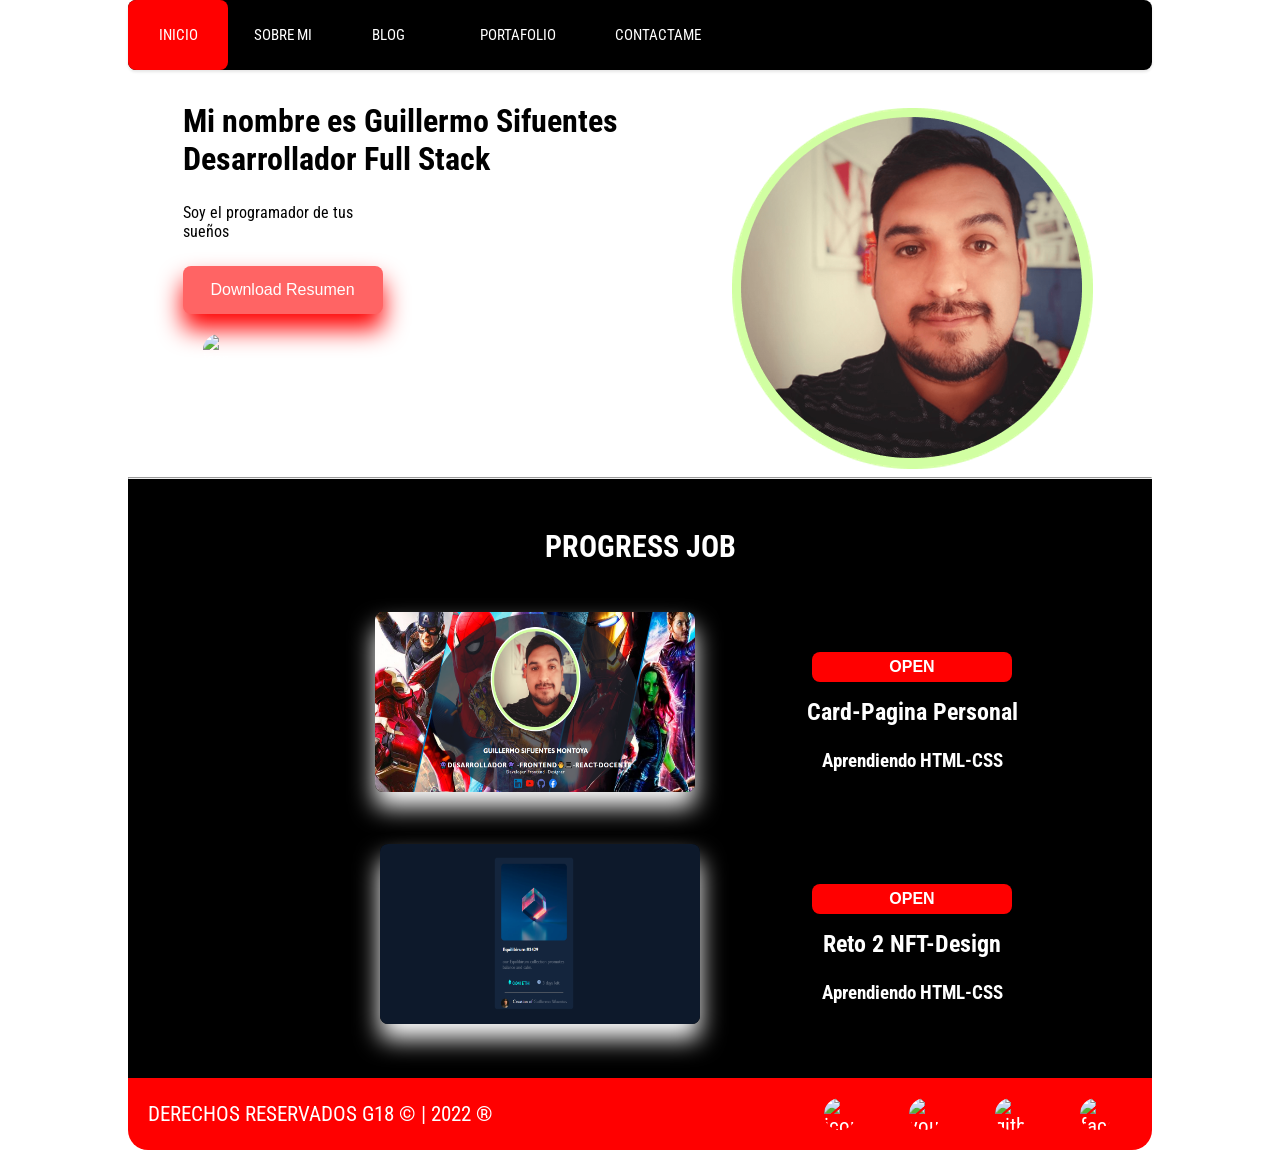
==== index.html @ c0bbfa3f "completo semana4" ====
<!DOCTYPE html>
<html lang="en">
  <head>
    <meta charset="UTF-8" />
    <!-- Primary Meta Tags -->
    <title>FRONTEND🧑‍💻​-G18</title>
    <meta name="title" content="PAGINA PERSONAL" />
    <meta
      name="description"
      content="ES UNA PAGINA QUE AYUDA A PRENDER HTML Y CSS"
    />

    <!-- Open Graph / Facebook -->
    <meta property="og:type" content="website" />
    <meta property="og:url" content="https://frontend-g18.vercel.app/" />
    <meta property="og:title" content="PAGINA PERSONAL" />
    <meta
      property="og:description"
      content="ES UNA PAGINA QUE AYUDA A PRENDER HTML Y CSS"
    />
    <meta
      property="og:image"
      content="https://i.postimg.cc/k44qmQtg/porta-g18.png"
    />

    <!-- Twitter -->
    <meta property="twitter:card" content="summary_large_image" />
    <meta property="twitter:url" content="https://frontend-g18.vercel.app/" />
    <meta property="twitter:title" content="PAGINA PERSONAL" />
    <meta
      property="twitter:description"
      content="ES UNA PAGINA QUE AYUDA A PRENDER HTML Y CSS"
    />
    <meta
      property="twitter:image"
      content="https://i.postimg.cc/k44qmQtg/porta-g18.png"
    />
    <link rel="preconnect" href="https://fonts.googleapis.com" />
    <link rel="preconnect" href="https://fonts.gstatic.com" crossorigin />
    <link
      href="https://fonts.googleapis.com/css2?family=Roboto+Condensed:wght@700&display=swap"
      rel="stylesheet"
    />

    <meta http-equiv="X-UA-Compatible" content="IE=edge" />
    <meta name="viewport" content="width=device-width, initial-scale=1.0" />
    <link rel="stylesheet" href="./semana2/styles/styles.css" />
    <title>Frontend-G18</title>
  </head>
  <body>
    <main class="wrap">
      <!-- esto es el encabezado -->
      <header class="header">
        <nav>
          <a href="#">INICIO</a>
          <a href="#">SOBRE MI</a>
          <a href="#">Blog</a>
          <a href="#">PORTAFOLIO</a>
          <a href="#">CONTACTAME</a>
          <div class="animation start-home"></div>
        </nav>
      </header>

      <section class="banner">
        <div>
          <h1 class="title">Mi nombre es Guillermo Sifuentes</h1>
          <h2 class="title">Desarrollador Full Stack</h2>
          <p class="resume">Soy el programador de tus sueños</p>
          <button class="btn-primary">Download Resumen</button>
          <div class="icons">
            <a
              href="https://www.linkedin.com/in/guillermo-s-a20304194/"
              class="footer__link-icon-container"
              ><img
                src="https://i.postimg.cc/hv24kKrN/icone-linkedin-ronde-noire.png"
                alt="icon-linkdin"
                class="footer__link-icon"/></a>
  
            <a href="https://www.youtube.com/watch?v=FrGFLl0voQc" class="footer__link-icon-container"
              ><img
                src="https://i.postimg.cc/264VKpgf/youtube-black.png"
                alt=""
                class="footer__link-icon"
            /></a>  
            <a
              href="https://github.com/guillermosifu"
              class="footer__link-icon-container"
              ><img
                src="https://i.postimg.cc/s2WXMdjZ/github.png"
                alt=""
                class="footer__link-icon"
            /></a>
  
            <a href="" class="footer__link-icon-container"
              ><img
                src="https://i.postimg.cc/4xJbvP7d/facebook-icone-noir.png"
                alt=""
                class="footer__link-icon"
            /></a>
          </div>
        </div>      
        <div>
          <img class="img-profile" src="./semana2/src/portfol.png" alt="" />
        </div>        
      </section>
      
      <hr />
      <section class="section-works">
        <div>
          <h4 class="title-section">PROGRESS JOB</h4>
          <div class="card">
            <div>
              <a href="./semana2/practica/paginapersonal.html" target="_blank">
                <img src="./semana2/src/personal-card.png" alt="" />
              </a>
            </div>
            <div class="container-detail">
              <a href="./semana2/practica/paginapersonal.html" target="_blank">
                <button class="btn-detail">OPEN</button></a
              >
              <h2 class="title-container">Card-Pagina Personal</h2>
              <h3 class="title-container short">Aprendiendo HTML-CSS</h3>
            </div>
          </div>
        </div>
        <div>
          <div class="card">
            <div>
              <a href="./semana2/reto2/index.html" target="_blank">
                <img src="./semana2/src/reto2.png" alt="" />
              </a>
            </div>
            <div class="container-detail">
              <a href="./semana2/reto2/index.html" target="_blank">
                <button class="btn-detail">OPEN</button></a
              >
              <h2 class="title-container">Reto 2 NFT-Design</h2>
              <h3 class="title-container short">Aprendiendo HTML-CSS</h3>
            </div>
          </div>
        </div>
      </section>
      <footer class="footer">
        <p>DERECHOS RESERVADOS G18 © | 2022 ®</p>
        <div class="icons">
          <a
            href="https://www.linkedin.com/in/guillermo-s-a20304194/"
            class="footer__link-icon-container"
            ><img
              src="https://i.postimg.cc/hv24kKrN/icone-linkedin-ronde-noire.png"
              alt="icon-linkdin"
              class="footer__link-icon"/></a>

          <a href="https://www.youtube.com/watch?v=FrGFLl0voQc" class="footer__link-icon-container"
            ><img
              src="https://i.postimg.cc/264VKpgf/youtube-black.png"
              alt="youtube"
              class="footer__link-icon"
          /></a>  
          <a
            href="https://github.com/guillermosifu"
            class="footer__link-icon-container"
            ><img
              src="https://i.postimg.cc/s2WXMdjZ/github.png"
              alt="github"
              class="footer__link-icon"
          /></a>

          <a href="" class="footer__link-icon-container"
            ><img
              src="https://i.postimg.cc/4xJbvP7d/facebook-icone-noir.png"
              alt="facebook"
              class="footer__link-icon"
          /></a>
        </div>
      </footer>
    </main>
  </body>
  <footer></footer>
</html>
---- semana2/styles/styles.css ----
*{
    margin: 0;
    padding: 0;
}

body{
   font-family: 'Roboto Condensed', sans-serif; 
    
}

.wrap{  
margin-left: 10%;
margin-right: 10%;    
}

/* HEADER ANIMADO */
.header{
  width: 100%;
}
 nav{
	position: relative;	
	width: 100%;
	height: 70px;
	background: #000;
	border-radius: 8px;
	font-size: 0;
	box-shadow: 0 2px 3px 0 rgba(0,0,0,.1);
}
nav a{
	font-size: 15px;
	text-transform: uppercase;
	color: white;
	text-decoration: none;
	line-height: 70px;
	position: relative;
	z-index: 1;
	display: inline-block;
	text-align: center;
}
nav .animation{
	position: absolute;
	height: 100%;
	/* height: 5px; */
	top: 0;
	/* bottom: 0; */
	z-index: 0;
	background: red;
	border-radius: 8px;
	transition: all .5s ease 0s;
}
nav a:nth-child(1){
	width: 100px;
}
nav .start-home, a:nth-child(1):hover~.animation{
	width: 100px;
	left: 0;
}
nav a:nth-child(2){
	width: 110px;
}
nav a:nth-child(2):hover~.animation{
	width: 110px;
	left: 100px;
}
nav a:nth-child(3){
	width: 100px;
}
nav a:nth-child(3):hover~.animation{
	width: 100px;
	left: 210px;
}
nav a:nth-child(4){
	width: 160px;
}
nav a:nth-child(4):hover~.animation{
	width: 160px;
	left: 310px;
}
nav a:nth-child(5){
	width: 120px;
}
nav a:nth-child(5):hover~.animation{
	width: 120px;
	left: 470px;
}


 /* section one */
 .banner{
   margin-top: 2rem;
   width: 100%;   
   display: flex;
    justify-content: space-around;
 }
 .title{
    font-size: 2em;
 }

 .resume{
    width: 45%;
    margin-top: 25px;
    margin-bottom: 25px;
 }

 /* boton animado */
 .btn-primary{
    width: 200px;
    background-color: #ff6464;
    color: #fff;
    border: none;
    padding: 15px;
    border-radius: 8px;
    cursor: pointer;
    font-size: 1rem;
    box-shadow: 0 15px 25px red;
    animation-name: boton-volador;
    animation-duration: 5s;
    animation-iteration-count:2;

 }
 @keyframes boton-volador{
    from{
        margin-left: 100%;
    }
    to{
        margin-left: 7%;
    }
 
 }
 

 .btn-primary:hover{
    background-color: yellow;
    color: black;
    font-weight: bold;
  
 }

 .img-profile{    
    border-radius: 50%;
 }
.title-section{
   color: #fff;
  text-align: center;
    font-size: 30px;
}

/* section works */
.section-works{   
   background-color: #000;
   padding: 50px;
  
}
.container-detail{ 
   padding-top: 40px;    
   text-align: center;
}
.btn-detail{
   color: #fff;
   margin-bottom: 1rem;   
   width: 200px;
   height: 30px;
   border: none;
   border-radius: 8px;
   background-color: red;
   font-weight: 700;
   font-size: 16px;
   cursor: pointer; 
}
a{
   width: 100%;
   color: #fff;
   text-decoration: none;
}


.title-container{
   color: #fff;
   margin-bottom: 1em;
}

 .card{
    margin-top: 3rem;
    display: flex;
    justify-content: center;
    
 }
 .card div{
    margin-left:7rem;
 }

 .card div img{
    width: 20rem;
    height: 180px;
    border-radius: 8px;
    box-shadow: 0 15px 25px ;
 }

 .card div img:hover{
    box-shadow: 0 25px 30px red ;
 }

 /* footer */

 .footer{
   background-color: red;
   padding: 20px;
   border-bottom-left-radius: 20px;
   border-bottom-right-radius: 20px;   
   height: 2rem;
   text-align: center;
   font-size: 21px;
   color: #fff;
   display: flex;
   gap: 1rem;
   justify-content: center;
   justify-content: space-between;
   align-items: center;

}

.icons{
   width: 18rem;
   height: 2rem;
   display: flex;
   justify-content: space-between;   
   padding: 20px; 
}

.footer__link-icon-container{
   display: flex;
   transition: all 0.5s;
   max-width: 2rem;
   
}

.footer__link-icon-container:hover{
   transform: scale(1.25);
}

.footer__link-icon{
   width: 100%;
   border-radius: 50%;
}
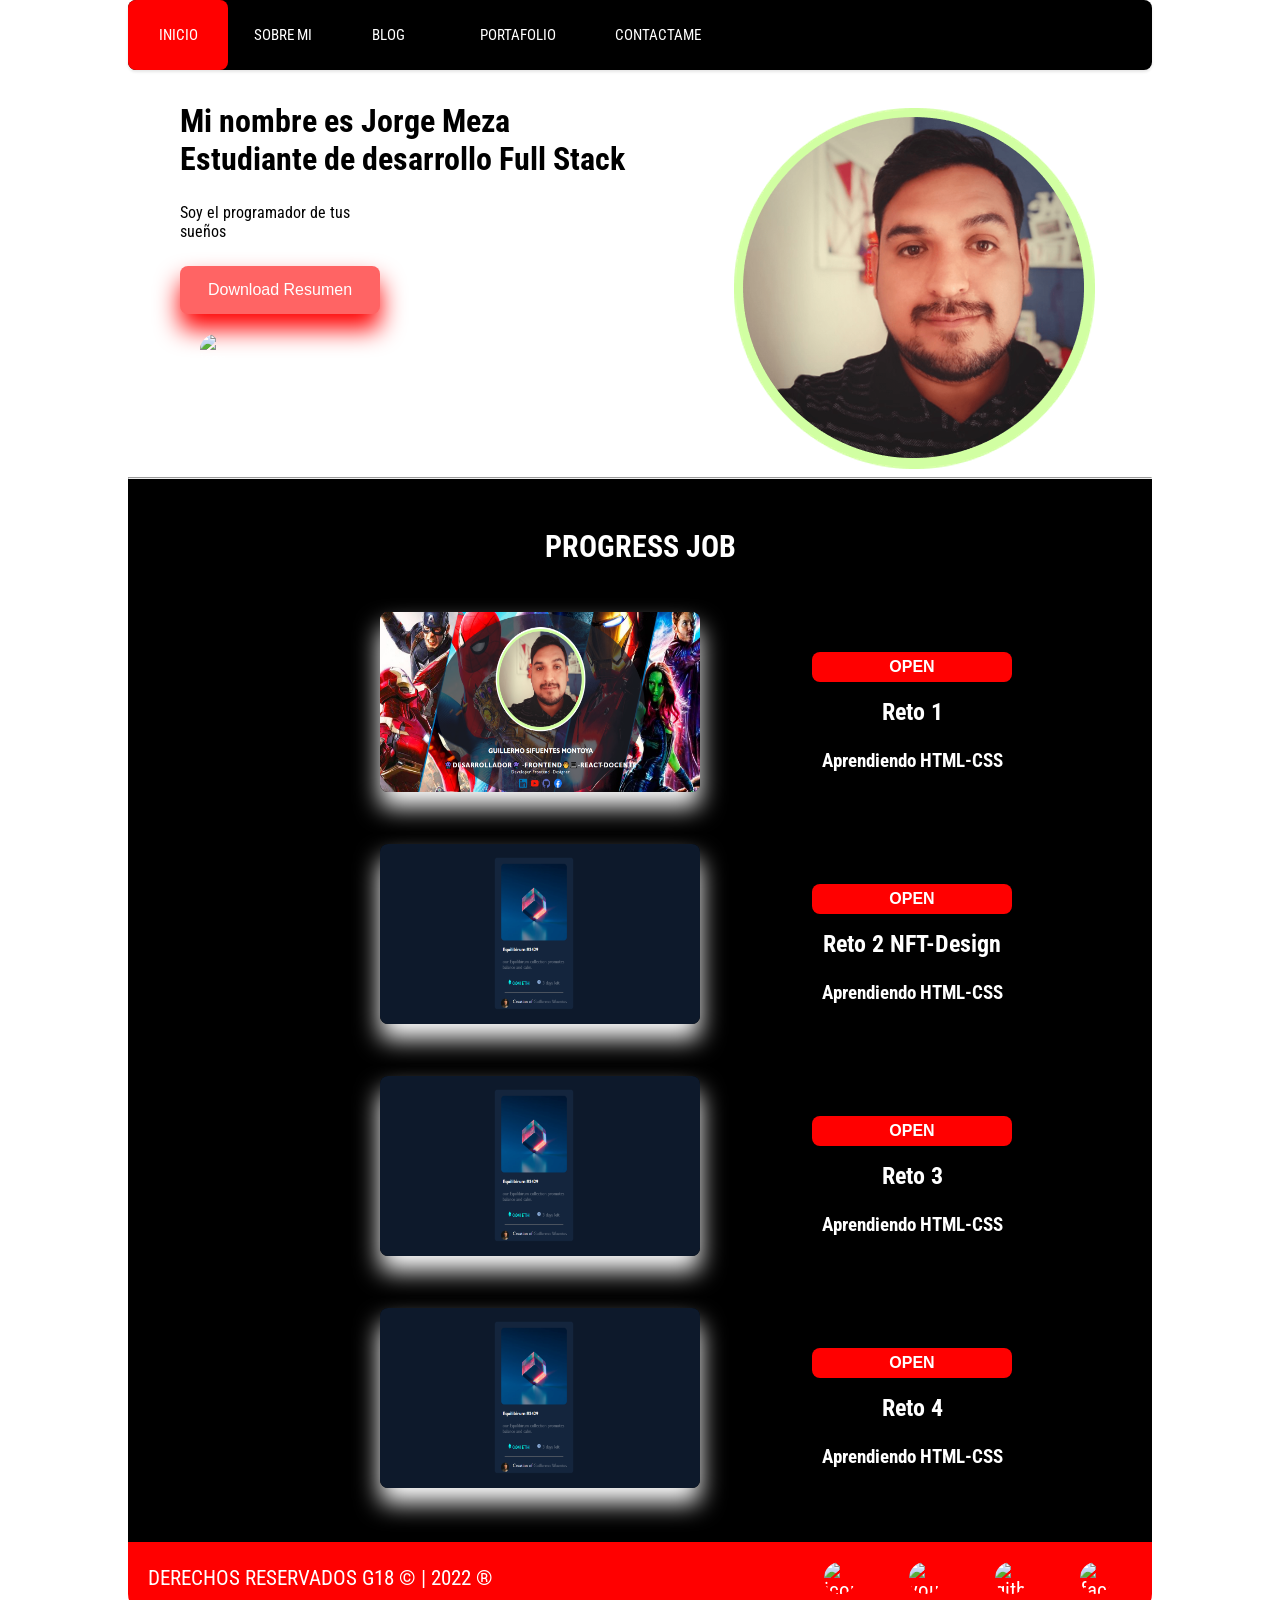
==== commit 24950504: "17/10 1" ====
--- a/index.html
+++ b/index.html
@@ -63,8 +63,8 @@
 
       <section class="banner">
         <div>
-          <h1 class="title">Mi nombre es Guillermo Sifuentes</h1>
-          <h2 class="title">Desarrollador Full Stack</h2>
+          <h1 class="title">Mi nombre es Jorge Meza</h1>
+          <h2 class="title">Estudiante de desarrollo Full Stack</h2>
           <p class="resume">Soy el programador de tus sueños</p>
           <button class="btn-primary">Download Resumen</button>
           <div class="icons">
@@ -110,15 +110,15 @@
           <h4 class="title-section">PROGRESS JOB</h4>
           <div class="card">
             <div>
-              <a href="./semana2/practica/paginapersonal.html" target="_blank">
+              <a href="./semana2/reto1/index.html" target="_blank">
                 <img src="./semana2/src/personal-card.png" alt="" />
               </a>
             </div>
             <div class="container-detail">
-              <a href="./semana2/practica/paginapersonal.html" target="_blank">
-                <button class="btn-detail">OPEN</button></a
-              >
-              <h2 class="title-container">Card-Pagina Personal</h2>
+              <a href="./semana2/reto1/index.html" target="_blank">
+                <button class="btn-detail">OPEN</button></a
+              >
+              <h2 class="title-container">Reto 1</h2>
               <h3 class="title-container short">Aprendiendo HTML-CSS</h3>
             </div>
           </div>
@@ -139,7 +139,45 @@
             </div>
           </div>
         </div>
+
+        <div>
+          <div class="card">
+            <div>
+              <a href="./semana3/reto3/index.html" target="_blank">
+                <img src="./semana2/src/reto2.png" alt="" />
+              </a>
+            </div>
+            <div class="container-detail">
+              <a href="./semana3/reto3/index.html" target="_blank">
+                <button class="btn-detail">OPEN</button></a
+              >
+              <h2 class="title-container">Reto 3</h2>
+              <h3 class="title-container short">Aprendiendo HTML-CSS</h3>
+            </div>
+          </div>
+        </div>        
+
+        <div>
+          <div class="card">
+            <div>
+              <a href="./semana3/reto4/index.html" target="_blank">
+                <img src="./semana2/src/reto2.png" alt="" />
+              </a>
+            </div>
+            <div class="container-detail">
+              <a href="./semana3/reto4/index.html" target="_blank">
+                <button class="btn-detail">OPEN</button></a
+              >
+              <h2 class="title-container">Reto 4</h2>
+              <h3 class="title-container short">Aprendiendo HTML-CSS</h3>
+            </div>
+          </div>
+        </div>       
+
       </section>
+
+
+
       <footer class="footer">
         <p>DERECHOS RESERVADOS G18 © | 2022 ®</p>
         <div class="icons">
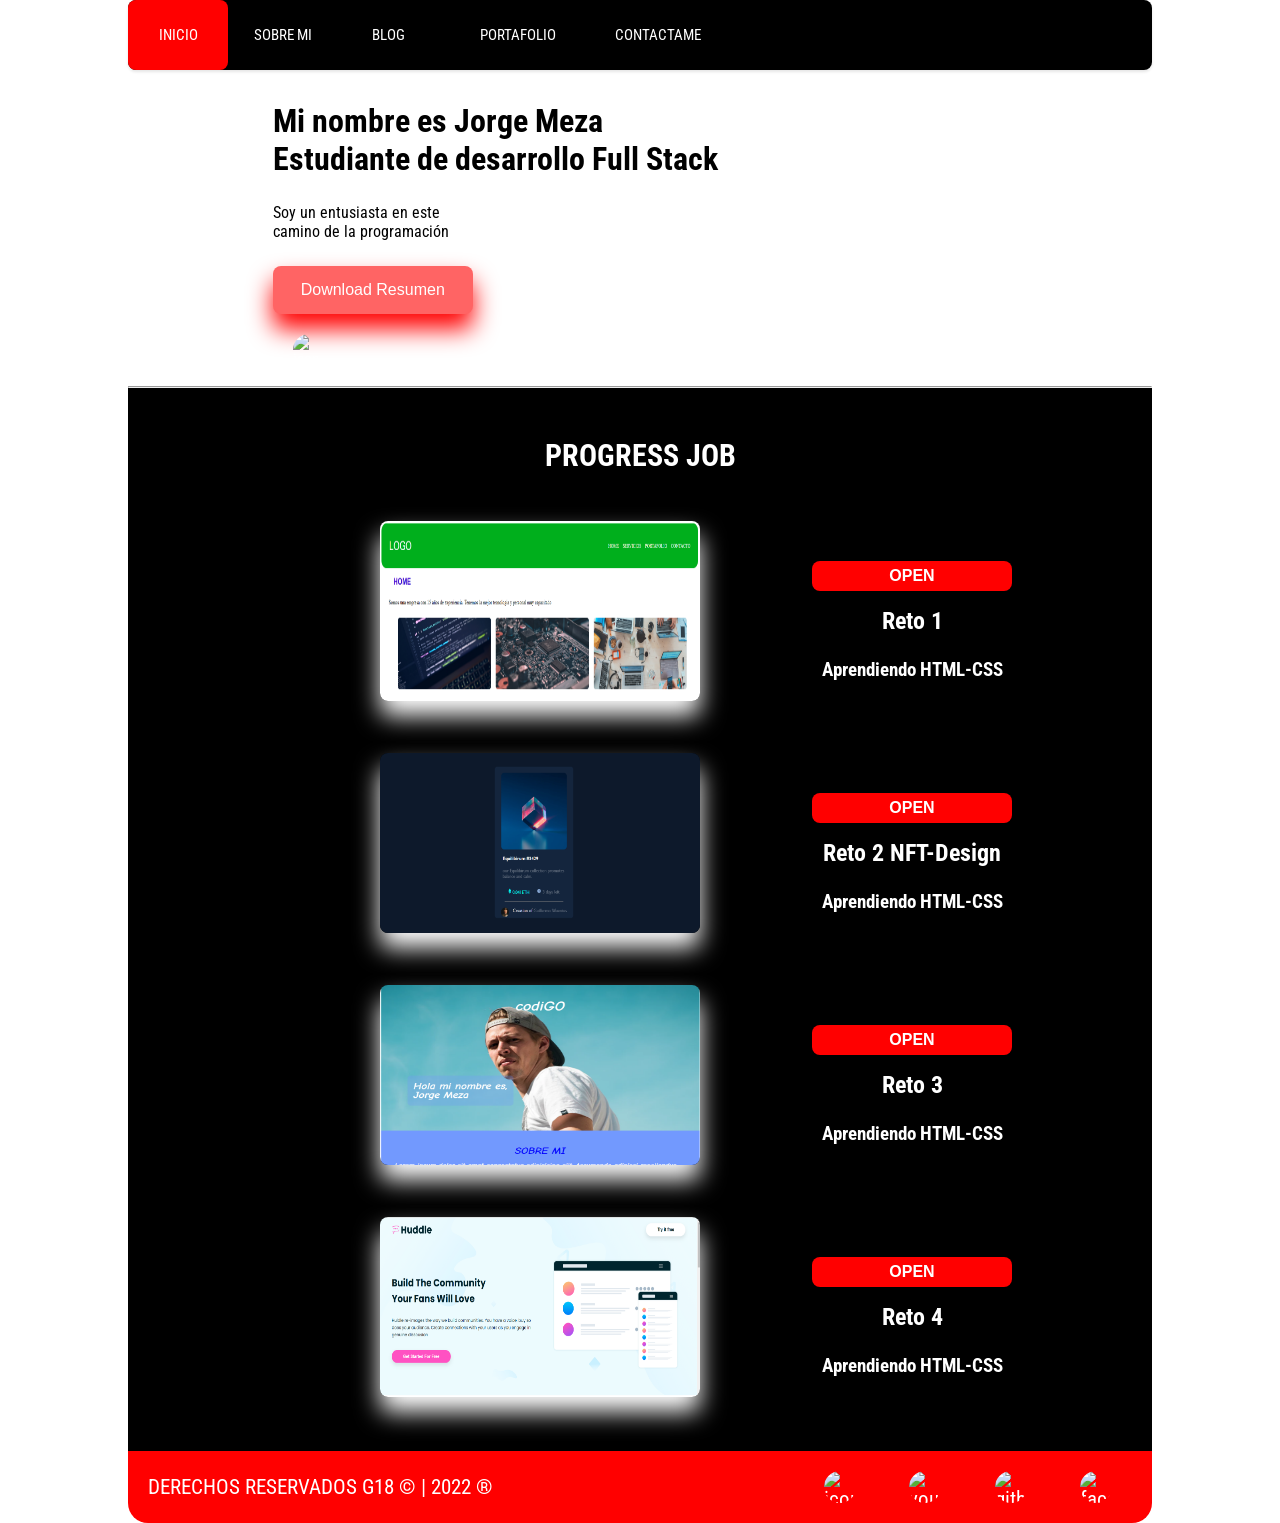
==== commit 61de2ff2: "17/10 2" ====
--- a/index.html
+++ b/index.html
@@ -65,7 +65,7 @@
         <div>
           <h1 class="title">Mi nombre es Jorge Meza</h1>
           <h2 class="title">Estudiante de desarrollo Full Stack</h2>
-          <p class="resume">Soy el programador de tus sueños</p>
+          <p class="resume">Soy un entusiasta en este camino de la programación</p>
           <button class="btn-primary">Download Resumen</button>
           <div class="icons">
             <a
@@ -76,14 +76,14 @@
                 alt="icon-linkdin"
                 class="footer__link-icon"/></a>
   
-            <a href="https://www.youtube.com/watch?v=FrGFLl0voQc" class="footer__link-icon-container"
+            <a href="" class="footer__link-icon-container"
               ><img
                 src="https://i.postimg.cc/264VKpgf/youtube-black.png"
                 alt=""
                 class="footer__link-icon"
             /></a>  
             <a
-              href="https://github.com/guillermosifu"
+              href="https://github.com/jorgeffmeza/g18"
               class="footer__link-icon-container"
               ><img
                 src="https://i.postimg.cc/s2WXMdjZ/github.png"
@@ -100,7 +100,7 @@
           </div>
         </div>      
         <div>
-          <img class="img-profile" src="./semana2/src/portfol.png" alt="" />
+          <img class="img-profile" src="" alt="" />
         </div>        
       </section>
       
@@ -111,7 +111,7 @@
           <div class="card">
             <div>
               <a href="./semana2/reto1/index.html" target="_blank">
-                <img src="./semana2/src/personal-card.png" alt="" />
+                <img src="./semana2/reto1/src/i1.png" alt="" />
               </a>
             </div>
             <div class="container-detail">
@@ -144,7 +144,7 @@
           <div class="card">
             <div>
               <a href="./semana3/reto3/index.html" target="_blank">
-                <img src="./semana2/src/reto2.png" alt="" />
+                <img src="./semana3/reto3/images/i3.png" alt="" />
               </a>
             </div>
             <div class="container-detail">
@@ -161,7 +161,7 @@
           <div class="card">
             <div>
               <a href="./semana3/reto4/index.html" target="_blank">
-                <img src="./semana2/src/reto2.png" alt="" />
+                <img src="./semana3/reto4/img/i4.png" alt="" />
               </a>
             </div>
             <div class="container-detail">
